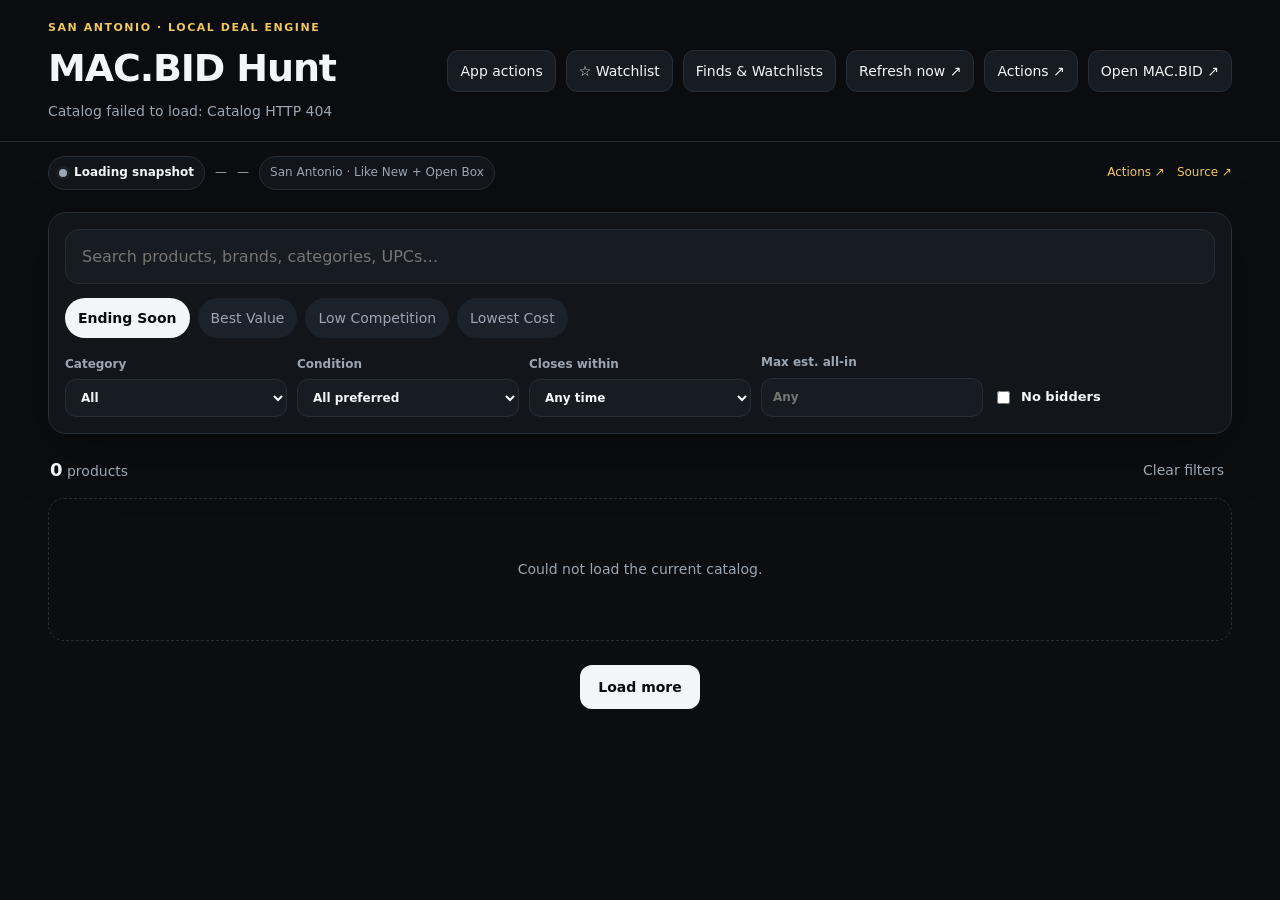
==== ui/index.html @ 6457dd2a "ux: make all-in cost the primary spend filter" ====
<!doctype html>
<html lang="en">
<head>
  <meta charset="utf-8" />
  <meta name="viewport" content="width=device-width,initial-scale=1" />
  <meta name="color-scheme" content="dark light" />
  <title>MAC.BID Hunt</title>
  <link rel="stylesheet" href="styles.css" />
  <link rel="stylesheet" href="enhancements.css" />
</head>
<body>
  <header class="topbar">
    <div>
      <p class="eyebrow">SAN ANTONIO · LOCAL DEAL ENGINE</p>
      <h1>MAC.BID Hunt</h1>
      <p id="catalog-meta" class="muted">Loading catalog…</p>
    </div>
    <div class="top-actions">
      <button id="watch-toggle" class="ghost" type="button">☆ Watchlist</button>
      <a class="ghost" href="finds.html">Finds & Watchlists</a>
      <a class="ghost" href="https://github.com/XoticHaze/Scraper-Public/actions/workflows/macbid-deal-engine.yml" target="_blank" rel="noreferrer">Refresh now ↗</a>
      <a class="ghost" href="https://github.com/XoticHaze/Scraper-Public/actions" target="_blank" rel="noreferrer">Actions ↗</a>
      <a class="ghost" href="https://www.mac.bid/locations/san-antonio" target="_blank" rel="noreferrer">Open MAC.BID ↗</a>
    </div>
  </header>

  <main>
    <section class="controls panel">
      <div class="search-wrap">
        <input id="search" type="search" autocomplete="off" placeholder="Search products, brands, categories, UPCs…" aria-label="Search catalog" />
      </div>

      <div class="view-tabs" role="tablist" aria-label="Deal view">
        <button class="tab active" data-sort="ending" type="button">Ending Soon</button>
        <button class="tab" data-sort="value" type="button">Best Value</button>
        <button class="tab" data-sort="competition" type="button">Low Competition</button>
        <button class="tab" data-sort="cost" type="button">Lowest Cost</button>
      </div>

      <div class="filters">
        <label>Category
          <select id="category"><option value="">All</option></select>
        </label>
        <label>Condition
          <select id="condition">
            <option value="">All preferred</option>
            <option value="LIKE NEW">Like New</option>
            <option value="OPEN BOX">Open Box</option>
          </select>
        </label>
        <label>Closes within
          <select id="closes-within">
            <option value="">Any time</option>
            <option value="1">1 hour</option>
            <option value="3">3 hours</option>
            <option value="6">6 hours</option>
            <option value="12">12 hours</option>
            <option value="24">24 hours</option>
          </select>
        </label>
        <label>Max est. all-in
          <input id="max-total" type="number" min="0" step="5" placeholder="Any" />
        </label>
        <label class="check"><input id="no-bidders" type="checkbox" /> No bidders</label>
      </div>
    </section>

    <section class="summary-row">
      <div><strong id="result-count">0</strong><span> products</span></div>
      <button id="clear-filters" class="text-button" type="button">Clear filters</button>
    </section>

    <section id="grid" class="grid" aria-live="polite"></section>
    <div class="load-more-wrap"><button id="load-more" class="primary" type="button">Load more</button></div>
  </main>

  <dialog id="detail-dialog">
    <button id="dialog-close" class="dialog-close" aria-label="Close" type="button">×</button>
    <div id="detail-content"></div>
  </dialog>

  <template id="card-template">
    <article class="card">
      <button class="watch-star" type="button" aria-label="Watch item">☆</button>
      <button class="card-open" type="button">
        <div class="image-wrap"><img loading="lazy" alt="" /></div>
        <div class="card-body">
          <div class="chips"></div>
          <h2></h2>
          <p class="brand muted"></p>
          <div class="metrics"></div>
          <div class="card-foot"></div>
        </div>
      </button>
    </article>
  </template>

  <script src="catalog.js"></script>
  <script src="catalog-loader.js"></script>
  <script src="app.js" defer></script>
  <script src="app-enhancements.js" defer></script>
  <script src="action-center.js" defer></script>
</body>
</html>
---- ui/styles.css ----
:root {
  --bg:#0b0d10;
  --panel:#12161b;
  --panel-2:#171c22;
  --text:#f3f6f8;
  --muted:#9ba6b2;
  --line:#262e37;
  --accent:#f0c75e;
  --good:#79d69a;
  --warn:#f6b66b;
  --danger:#ef7d7d;
  --radius:18px;
  --shadow:0 18px 60px rgba(0,0,0,.28);
}
*{box-sizing:border-box}
html{background:var(--bg)}
body{margin:0;background:var(--bg);color:var(--text);font:14px/1.45 Inter,ui-sans-serif,system-ui,-apple-system,BlinkMacSystemFont,"Segoe UI",sans-serif}
button,input,select{font:inherit}
button,a{touch-action:manipulation}
a{color:inherit;text-decoration:none}
.topbar{position:sticky;top:0;z-index:20;display:flex;justify-content:space-between;gap:20px;padding:20px clamp(18px,4vw,48px);background:rgba(11,13,16,.9);backdrop-filter:blur(18px);border-bottom:1px solid var(--line)}
.topbar h1{margin:0;font-size:clamp(24px,4vw,38px);letter-spacing:-.03em}
.eyebrow{margin:0 0 5px;color:var(--accent);font-size:11px;font-weight:800;letter-spacing:.14em}
.muted{color:var(--muted)}
.topbar .muted{margin:5px 0 0}
.top-actions{display:flex;align-items:center;gap:10px;flex-wrap:wrap}
main{padding:22px clamp(16px,4vw,48px) 60px;max-width:1700px;margin:auto}
.panel{background:var(--panel);border:1px solid var(--line);border-radius:var(--radius);box-shadow:var(--shadow)}
.controls{padding:16px;display:grid;gap:14px}
.search-wrap input{width:100%;border:1px solid var(--line);background:var(--panel-2);color:var(--text);border-radius:14px;padding:15px 16px;font-size:16px;outline:none}
.search-wrap input:focus{border-color:#54616f;box-shadow:0 0 0 3px rgba(255,255,255,.04)}
.view-tabs{display:flex;gap:8px;overflow-x:auto;padding-bottom:2px}
.tab,.ghost,.primary,.text-button{border:0;cursor:pointer}
.tab{white-space:nowrap;padding:10px 13px;border-radius:999px;background:#1c222a;color:var(--muted)}
.tab.active{background:var(--text);color:#0a0c0e;font-weight:800}
.filters{display:grid;grid-template-columns:repeat(5,minmax(130px,1fr));gap:10px;align-items:end}
.filters label{display:grid;gap:6px;color:var(--muted);font-size:12px;font-weight:700}
.filters select,.filters input[type=number]{width:100%;border:1px solid var(--line);border-radius:11px;background:var(--panel-2);color:var(--text);padding:10px 11px;outline:none}
.filters .check{display:flex;align-items:center;gap:8px;min-height:39px;color:var(--text);font-size:13px}
.filters .check input{accent-color:var(--accent)}
.ghost{display:inline-flex;align-items:center;justify-content:center;padding:10px 12px;border-radius:11px;background:#171c22;border:1px solid var(--line);color:var(--text)}
.ghost.active{border-color:var(--accent);color:var(--accent)}
.summary-row{display:flex;justify-content:space-between;align-items:center;padding:20px 2px 12px;color:var(--muted)}
.summary-row strong{color:var(--text);font-size:18px}
.text-button{background:none;color:var(--muted);padding:6px}
.grid{display:grid;grid-template-columns:repeat(auto-fill,minmax(250px,1fr));gap:14px}
.card{position:relative;overflow:hidden;background:var(--panel);border:1px solid var(--line);border-radius:16px;transition:.15s ease;min-width:0}
.card:hover{transform:translateY(-2px);border-color:#3c4652;box-shadow:var(--shadow)}
.card-open{display:block;width:100%;height:100%;padding:0;border:0;background:none;color:inherit;text-align:left;cursor:pointer}
.image-wrap{aspect-ratio:4/3;background:#0f1216;overflow:hidden}
.image-wrap img{width:100%;height:100%;object-fit:contain;display:block;transition:transform .2s ease}
.card:hover .image-wrap img{transform:scale(1.02)}
.card-body{padding:13px}
.card h2{margin:8px 0 3px;font-size:16px;line-height:1.28;letter-spacing:-.01em;display:-webkit-box;-webkit-line-clamp:2;-webkit-box-orient:vertical;overflow:hidden;min-height:41px}
.brand{margin:0 0 11px;font-size:12px;white-space:nowrap;overflow:hidden;text-overflow:ellipsis}
.chips{display:flex;gap:6px;flex-wrap:wrap}
.chip{display:inline-flex;align-items:center;border-radius:999px;padding:4px 7px;background:#20262e;color:#cbd2d9;font-size:10px;font-weight:800;letter-spacing:.03em;text-transform:uppercase}
.chip.good{color:var(--good)}
.chip.warn{color:var(--warn)}
.metrics{display:grid;grid-template-columns:1fr 1fr;gap:8px}
.metric{padding:9px;background:var(--panel-2);border-radius:10px;min-width:0}
.metric span{display:block;color:var(--muted);font-size:10px;text-transform:uppercase;letter-spacing:.06em}
.metric strong{display:block;margin-top:2px;font-size:14px;white-space:nowrap;overflow:hidden;text-overflow:ellipsis}
.metric .good{color:var(--good)}
.card-foot{display:flex;justify-content:space-between;gap:10px;margin-top:11px;color:var(--muted);font-size:11px}
.watch-star{position:absolute;right:9px;top:9px;z-index:3;width:34px;height:34px;border-radius:50%;border:1px solid rgba(255,255,255,.15);background:rgba(10,12,15,.82);color:#fff;font-size:20px;cursor:pointer}
.watch-star.active{color:var(--accent)}
.load-more-wrap{display:flex;justify-content:center;padding:24px}
.primary{padding:12px 18px;background:var(--text);color:#0a0c0e;border-radius:12px;font-weight:800}
#load-more[hidden]{display:none}
dialog{width:min(980px,calc(100vw - 24px));max-height:90vh;border:1px solid var(--line);border-radius:20px;background:#101419;color:var(--text);padding:0;box-shadow:0 40px 100px rgba(0,0,0,.55)}
dialog::backdrop{background:rgba(0,0,0,.72);backdrop-filter:blur(5px)}
.dialog-close{position:sticky;float:right;top:12px;right:12px;z-index:4;width:36px;height:36px;border:1px solid var(--line);border-radius:50%;background:#171c22;color:var(--text);font-size:23px;cursor:pointer;margin:12px}
.detail{display:grid;grid-template-columns:minmax(260px,.9fr) minmax(0,1.1fr);gap:0;clear:both}
.detail-media{background:#0a0d10;min-height:420px;display:grid;place-items:center}
.detail-media img{max-width:100%;max-height:640px;object-fit:contain}
.detail-body{padding:26px}
.detail-body h2{font-size:28px;line-height:1.12;margin:7px 0 8px;letter-spacing:-.03em}
.detail-body .sub{margin:0 0 18px;color:var(--muted)}
.cost-box,.verify-box,.lot-box{border:1px solid var(--line);border-radius:14px;background:#151a20;padding:14px;margin-top:14px}
.cost-row{display:flex;justify-content:space-between;gap:18px;padding:7px 0;border-bottom:1px solid rgba(255,255,255,.06)}
.cost-row:last-child{border-bottom:0}.cost-row.total{font-size:17px;font-weight:900}.cost-row .good{color:var(--good)}
.detail-actions{display:flex;gap:10px;flex-wrap:wrap;margin-top:16px}
.detail-actions a,.detail-actions button{padding:11px 14px;border-radius:11px;border:1px solid var(--line);background:#1a2027;color:var(--text);cursor:pointer}
.detail-actions .primary-link{background:var(--text);color:#0b0d10;font-weight:900}
.alt-list{display:grid;gap:8px;margin-top:10px}
.alt{display:grid;grid-template-columns:1fr auto auto;gap:10px;align-items:center;padding:9px 10px;border-radius:10px;background:#11161b;font-size:12px}
.alt a{color:var(--accent)}
.empty{grid-column:1/-1;padding:60px 20px;text-align:center;color:var(--muted);border:1px dashed var(--line);border-radius:16px}
@media (max-width:900px){.filters{grid-template-columns:repeat(2,minmax(0,1fr))}.detail{grid-template-columns:1fr}.detail-media{min-height:280px}.topbar{position:static}}
@media (max-width:560px){.topbar{padding:16px;align-items:flex-start}.top-actions{justify-content:flex-end}.top-actions a{display:none}.filters{grid-template-columns:1fr 1fr}.grid{grid-template-columns:repeat(2,minmax(0,1fr));gap:8px}.card-body{padding:10px}.card h2{font-size:14px;min-height:36px}.metrics{grid-template-columns:1fr}.metric:nth-child(n+3){display:none}.image-wrap{aspect-ratio:1/1}.detail-body{padding:18px}.detail-body h2{font-size:23px}}
---- ui/enhancements.css ----
.app-status{max-width:1700px;margin:14px auto 0;padding:0 clamp(16px,4vw,48px);display:flex;justify-content:space-between;gap:16px;align-items:center;color:var(--muted)}
.status-main{display:flex;gap:10px;align-items:center;flex-wrap:wrap;min-width:0}
.status-badge,.status-scope{display:inline-flex;align-items:center;gap:7px;padding:7px 10px;border-radius:999px;background:var(--panel);border:1px solid var(--line);font-size:12px}
.status-badge strong{color:var(--text)}
.status-dot{width:8px;height:8px;border-radius:50%;background:var(--muted);box-shadow:0 0 0 3px rgba(255,255,255,.04)}
.app-status.fresh .status-dot{background:var(--good)}
.app-status.warn .status-dot{background:var(--warn)}
.app-status.stale .status-dot{background:var(--danger)}
.status-copy{font-size:12px;white-space:nowrap}
.status-links{display:flex;gap:12px;white-space:nowrap;font-size:12px}
.status-links a{color:var(--accent)}
.quick-bar{display:flex;gap:7px;align-items:center;overflow-x:auto;padding-bottom:2px;scrollbar-width:none}
.quick-bar::-webkit-scrollbar{display:none}
.quick-label{flex:0 0 auto;color:var(--muted);font-size:11px;font-weight:800;text-transform:uppercase;letter-spacing:.08em;margin-right:2px}
.quick-chip{flex:0 0 auto;border:1px solid var(--line);background:#171c22;color:#cbd2d9;border-radius:999px;padding:7px 10px;cursor:pointer;font-size:12px}
.quick-chip.active{border-color:var(--accent);color:var(--accent);background:rgba(240,199,94,.08)}
.mobile-filter-toggle{display:none;border:1px solid var(--line);background:#171c22;color:var(--text);border-radius:11px;padding:10px 12px;font-weight:800;cursor:pointer}
.action-center{padding:26px;clear:both}
.action-center-head h2{margin:0 0 8px;font-size:30px;letter-spacing:-.03em}
.action-center-head p{max-width:720px}
.action-center-list{display:grid;gap:10px;margin-top:18px}
.action-card{display:grid;grid-template-columns:minmax(0,1fr) auto;gap:18px;align-items:center;padding:14px;border:1px solid var(--line);border-radius:14px;background:#151a20}
.action-card-copy{min-width:0}
.action-card-copy>strong{display:block;font-size:15px}
.action-card-copy p{margin:5px 0 7px}
.action-meta{display:inline-flex;padding:4px 7px;border-radius:999px;background:#20262e;color:#cbd2d9;font-size:10px;font-weight:800;text-transform:uppercase;letter-spacing:.04em}
.action-run{display:inline-flex;align-items:center;justify-content:center;padding:10px 12px;border-radius:10px;background:var(--text);color:#0b0d10;font-weight:800;white-space:nowrap}
.action-center-note{margin-top:18px;padding:13px 14px;border:1px solid var(--line);border-radius:13px;background:#11161b}
.action-center-note p{margin:6px 0 0}

@media (max-width:900px){
  .app-status{margin-top:10px;align-items:flex-start;flex-direction:column;gap:8px}
  .status-links{width:100%}
}

@media (max-width:560px){
  .topbar{flex-direction:column;gap:10px;padding-bottom:12px}
  .top-actions{width:100%;display:grid;grid-template-columns:repeat(3,minmax(0,1fr));gap:7px;justify-content:stretch}
  .top-actions .ghost{display:flex!important;width:100%;padding:8px 5px;font-size:11px;white-space:nowrap}
  .top-actions a:last-child{display:none!important}
  .app-status{padding:0 16px;margin-top:8px;gap:4px}
  .status-main{gap:6px}
  .status-copy{font-size:11px}
  .status-scope,.status-links{display:none}
  .controls{gap:11px}
  .quick-bar{margin-right:-2px}
  .view-tabs{display:grid;grid-template-columns:repeat(2,minmax(0,1fr));overflow:visible}
  .tab{text-align:center;padding:9px 8px}
  .mobile-filter-toggle{display:block;width:100%}
  .controls:not(.filters-open) .filters{display:none!important}
  .controls.filters-open .filters{display:grid!important}
  .metrics{grid-template-columns:1fr 1fr}
  .metric:nth-child(3){display:none!important}
  .metric:nth-child(4){display:block!important;grid-column:1/-1}
  .card-foot{font-size:10px}
  .action-center{padding:18px}
  .action-center-head h2{font-size:24px}
  .action-card{grid-template-columns:1fr;gap:10px}
  .action-run{width:100%}
}
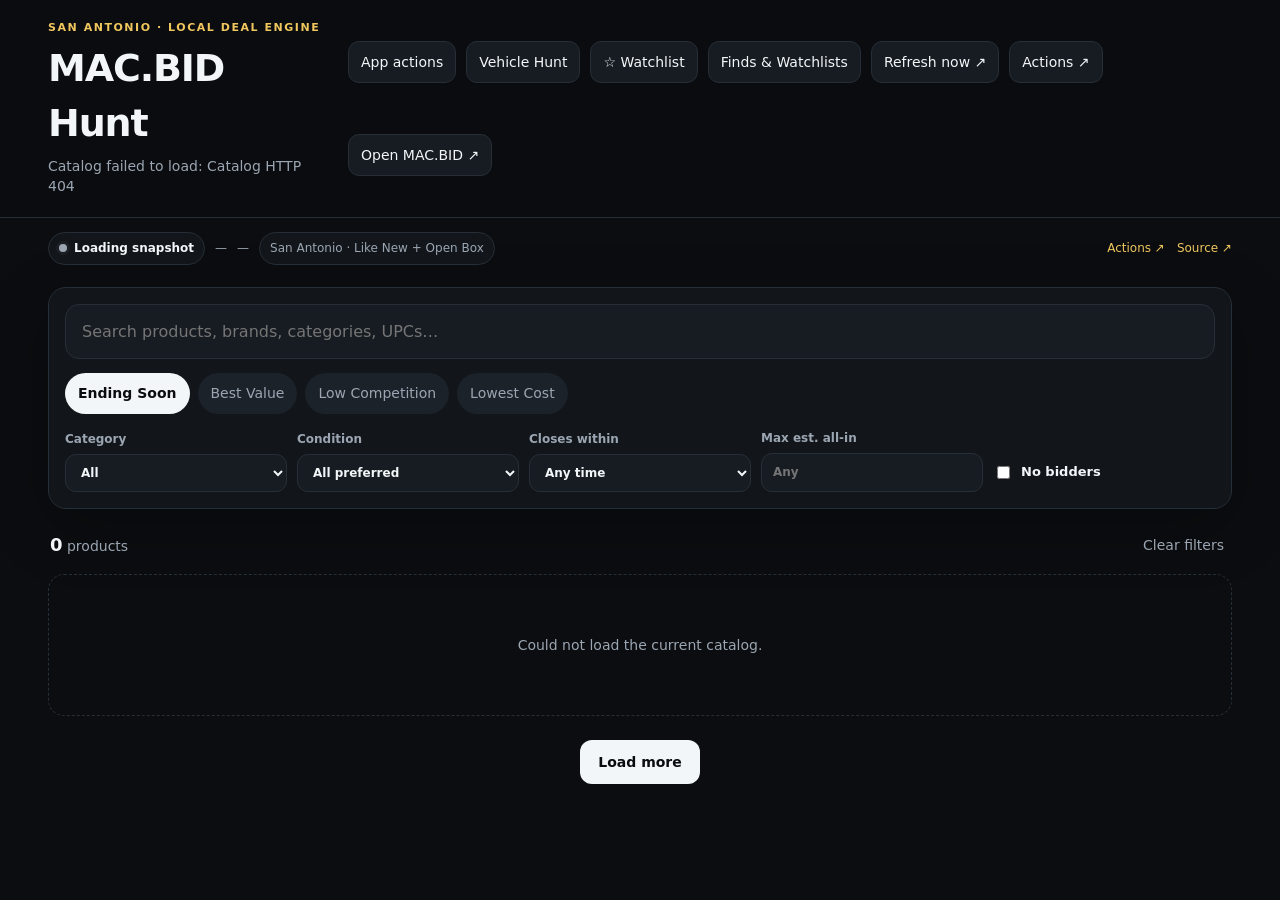
==== commit 410271d1: "feat: add Vehicle Hunt navigation" ====
--- a/ui/index.html
+++ b/ui/index.html
@@ -16,6 +16,7 @@
       <p id="catalog-meta" class="muted">Loading catalog…</p>
     </div>
     <div class="top-actions">
+      <a class="ghost" href="vehicles.html">Vehicle Hunt</a>
       <button id="watch-toggle" class="ghost" type="button">☆ Watchlist</button>
       <a class="ghost" href="finds.html">Finds & Watchlists</a>
       <a class="ghost" href="https://github.com/XoticHaze/Scraper-Public/actions/workflows/macbid-deal-engine.yml" target="_blank" rel="noreferrer">Refresh now ↗</a>
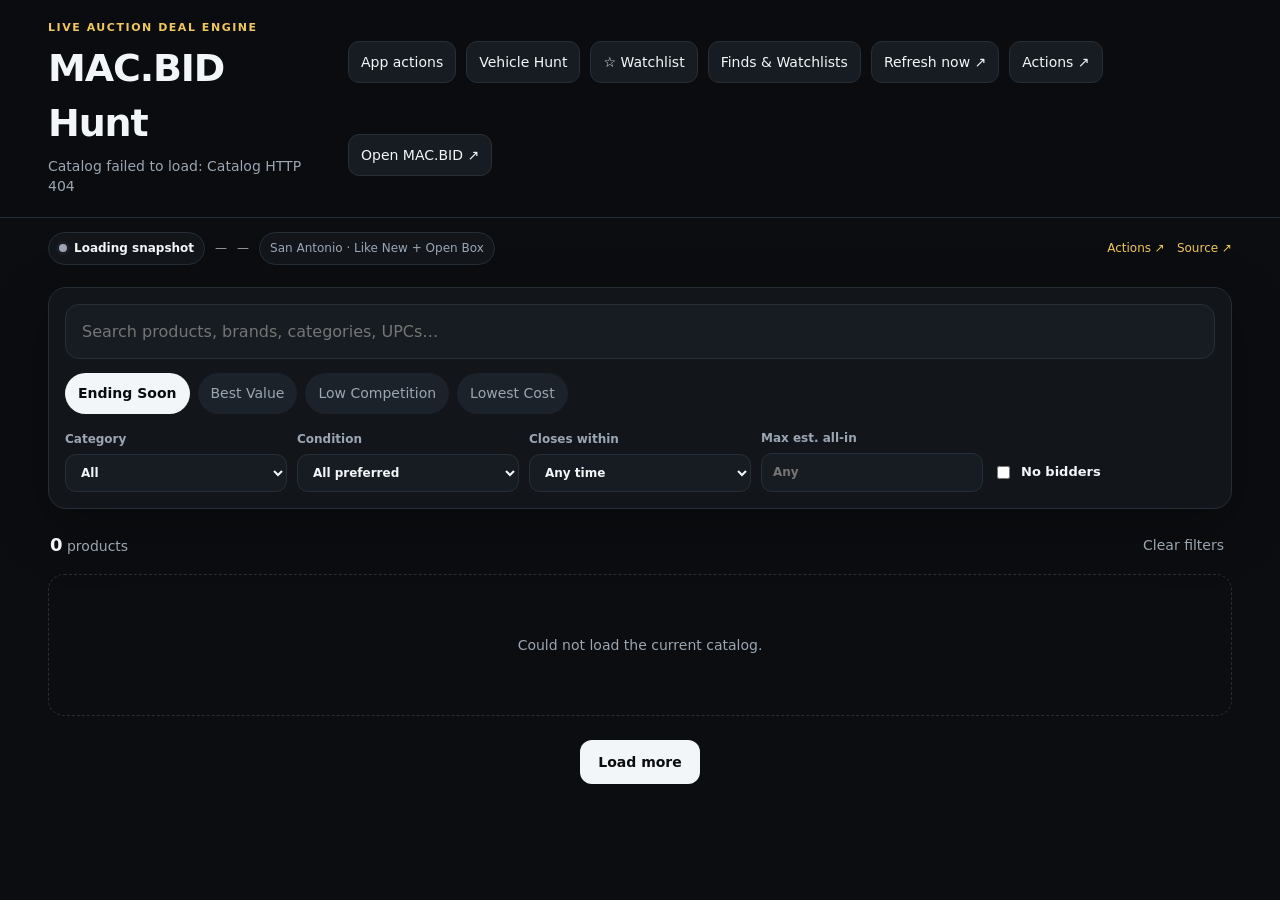
==== commit 34c778ff: "ux: make public hunt header location-neutral" ====
--- a/ui/index.html
+++ b/ui/index.html
@@ -11,7 +11,7 @@
 <body>
   <header class="topbar">
     <div>
-      <p class="eyebrow">SAN ANTONIO · LOCAL DEAL ENGINE</p>
+      <p class="eyebrow">LIVE AUCTION DEAL ENGINE</p>
       <h1>MAC.BID Hunt</h1>
       <p id="catalog-meta" class="muted">Loading catalog…</p>
     </div>
@@ -21,7 +21,7 @@
       <a class="ghost" href="finds.html">Finds & Watchlists</a>
       <a class="ghost" href="https://github.com/XoticHaze/Scraper-Public/actions/workflows/macbid-deal-engine.yml" target="_blank" rel="noreferrer">Refresh now ↗</a>
       <a class="ghost" href="https://github.com/XoticHaze/Scraper-Public/actions" target="_blank" rel="noreferrer">Actions ↗</a>
-      <a class="ghost" href="https://www.mac.bid/locations/san-antonio" target="_blank" rel="noreferrer">Open MAC.BID ↗</a>
+      <a class="ghost" href="https://www.mac.bid/" target="_blank" rel="noreferrer">Open MAC.BID ↗</a>
     </div>
   </header>
 
@@ -98,6 +98,7 @@
 
   <script src="catalog.js"></script>
   <script src="catalog-loader.js"></script>
+  <script src="browser-state.js"></script>
   <script src="app.js" defer></script>
   <script src="app-enhancements.js" defer></script>
   <script src="action-center.js" defer></script>
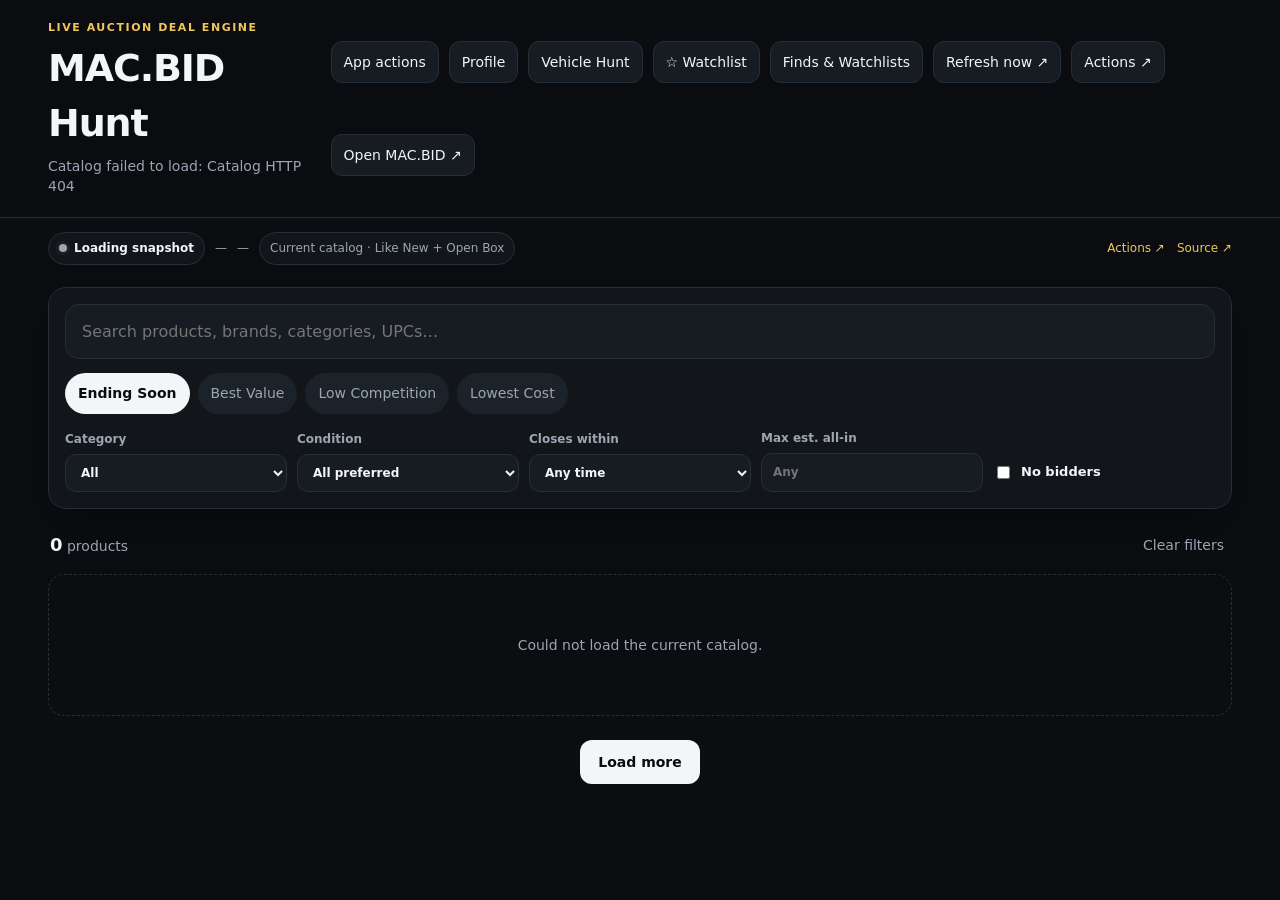
==== commit aff4f57f: "feat: load browser profile editor" ====
--- a/ui/index.html
+++ b/ui/index.html
@@ -99,6 +99,7 @@
   <script src="catalog.js"></script>
   <script src="catalog-loader.js"></script>
   <script src="browser-state.js"></script>
+  <script src="browser-profile.js" defer></script>
   <script src="app.js" defer></script>
   <script src="app-enhancements.js" defer></script>
   <script src="action-center.js" defer></script>
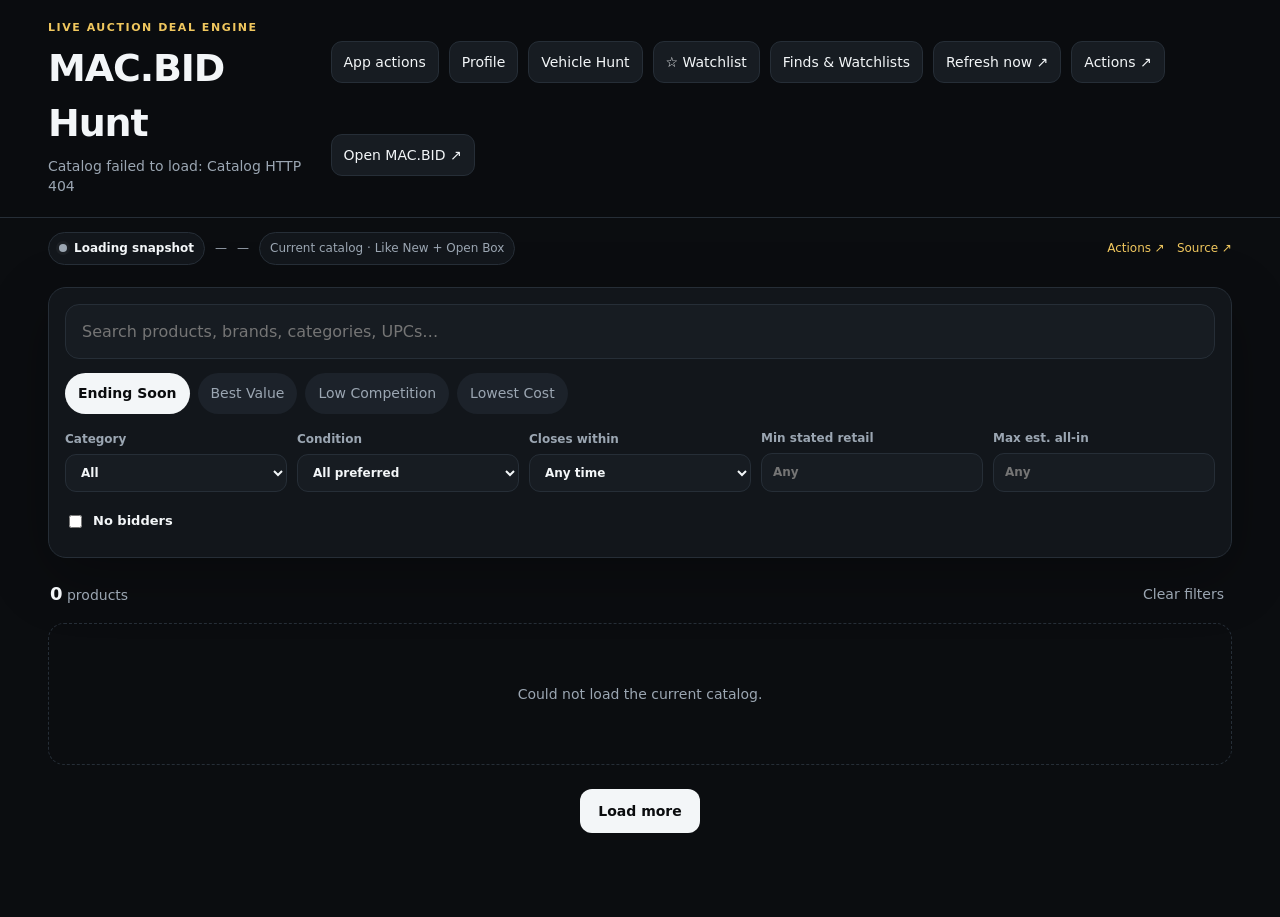
==== commit 29c5494b: "feat: add minimum retail filter" ====
--- a/ui/index.html
+++ b/ui/index.html
@@ -59,6 +59,9 @@
             <option value="24">24 hours</option>
           </select>
         </label>
+        <label>Min stated retail
+          <input id="min-retail" type="number" min="0" step="50" placeholder="Any" />
+        </label>
         <label>Max est. all-in
           <input id="max-total" type="number" min="0" step="5" placeholder="Any" />
         </label>
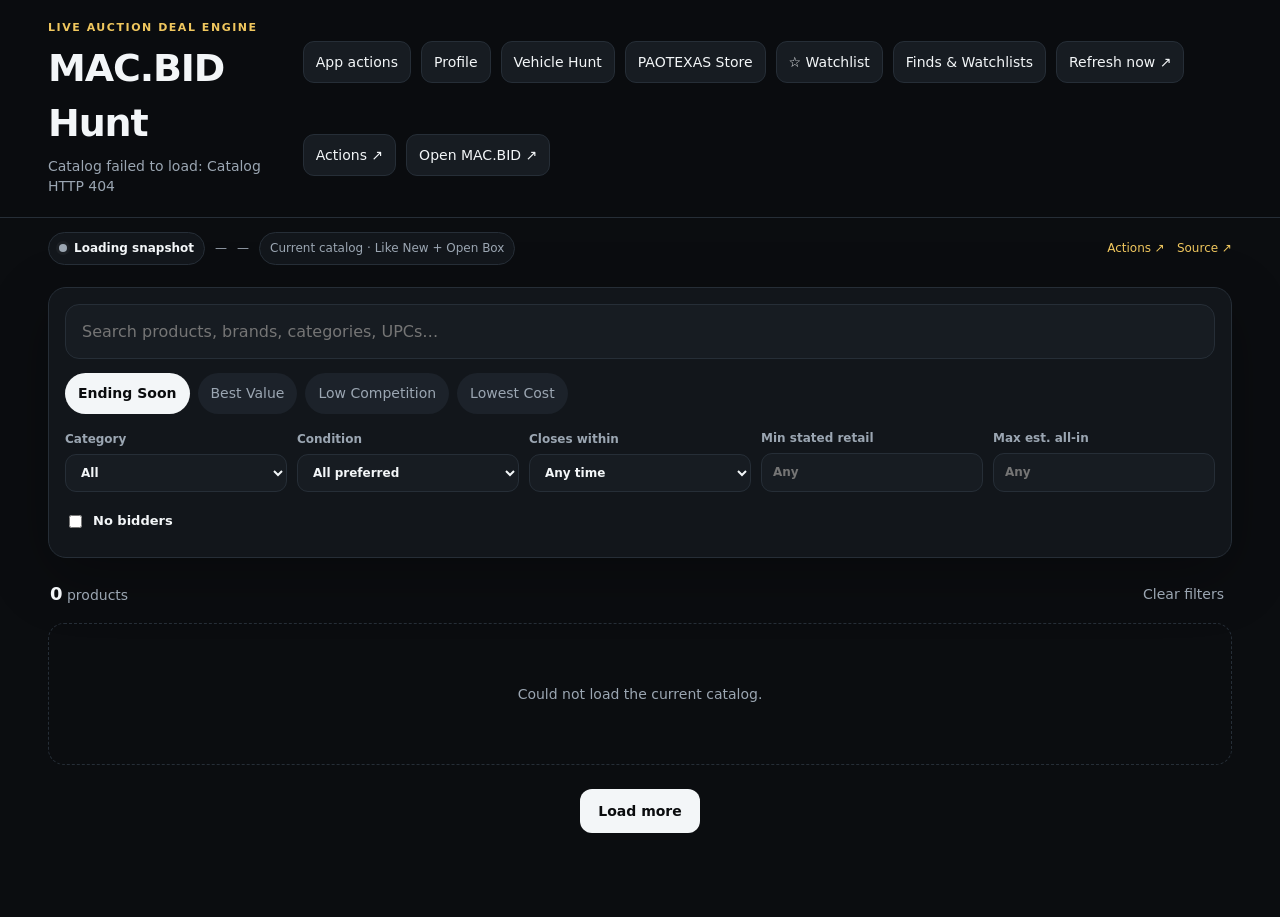
==== commit 700bb486: "ui(nav): expose independent first-party store view in Scraper" ====
--- a/ui/index.html
+++ b/ui/index.html
@@ -17,6 +17,7 @@
     </div>
     <div class="top-actions">
       <a class="ghost" href="vehicles.html">Vehicle Hunt</a>
+      <a class="ghost" href="paotexas.html">PAOTEXAS Store</a>
       <button id="watch-toggle" class="ghost" type="button">☆ Watchlist</button>
       <a class="ghost" href="finds.html">Finds & Watchlists</a>
       <a class="ghost" href="https://github.com/XoticHaze/Scraper-Public/actions/workflows/macbid-deal-engine.yml" target="_blank" rel="noreferrer">Refresh now ↗</a>
--- a/ui/styles.css
+++ b/ui/styles.css
@@ -77,9 +77,10 @@
 .detail-body{padding:26px}
 .detail-body h2{font-size:28px;line-height:1.12;margin:7px 0 8px;letter-spacing:-.03em}
 .detail-body .sub{margin:0 0 18px;color:var(--muted)}
-.cost-box,.verify-box,.lot-box{border:1px solid var(--line);border-radius:14px;background:#151a20;padding:14px;margin-top:14px}
+.cost-box,.verify-box,.lot-box,.plan-box{border:1px solid var(--line);border-radius:14px;background:#151a20;padding:14px;margin-top:14px}
 .cost-row{display:flex;justify-content:space-between;gap:18px;padding:7px 0;border-bottom:1px solid rgba(255,255,255,.06)}
 .cost-row:last-child{border-bottom:0}.cost-row.total{font-size:17px;font-weight:900}.cost-row .good{color:var(--good)}
+.plan-grid{display:grid;grid-template-columns:repeat(2,minmax(0,1fr));gap:10px;margin-top:12px}.plan-grid label,.plan-note{display:grid;gap:6px;color:var(--muted);font-size:12px;font-weight:700}.plan-grid input,.plan-grid select,.plan-note textarea{width:100%;border:1px solid var(--line);border-radius:10px;background:var(--panel-2);color:var(--text);padding:10px;outline:none}.plan-note{margin-top:10px}.plan-note textarea{resize:vertical;min-height:72px}.plan-box .good{color:var(--good)}
 .detail-actions{display:flex;gap:10px;flex-wrap:wrap;margin-top:16px}
 .detail-actions a,.detail-actions button{padding:11px 14px;border-radius:11px;border:1px solid var(--line);background:#1a2027;color:var(--text);cursor:pointer}
 .detail-actions .primary-link{background:var(--text);color:#0b0d10;font-weight:900}
@@ -88,4 +89,6 @@
 .alt a{color:var(--accent)}
 .empty{grid-column:1/-1;padding:60px 20px;text-align:center;color:var(--muted);border:1px dashed var(--line);border-radius:16px}
 @media (max-width:900px){.filters{grid-template-columns:repeat(2,minmax(0,1fr))}.detail{grid-template-columns:1fr}.detail-media{min-height:280px}.topbar{position:static}}
-@media (max-width:560px){.topbar{padding:16px;align-items:flex-start}.top-actions{justify-content:flex-end}.top-actions a{display:none}.filters{grid-template-columns:1fr 1fr}.grid{grid-template-columns:repeat(2,minmax(0,1fr));gap:8px}.card-body{padding:10px}.card h2{font-size:14px;min-height:36px}.metrics{grid-template-columns:1fr}.metric:nth-child(n+3){display:none}.image-wrap{aspect-ratio:1/1}.detail-body{padding:18px}.detail-body h2{font-size:23px}}
+@media (max-width:560px){.plan-grid{grid-template-columns:1fr}.topbar{padding:16px;align-items:flex-start}.top-actions{justify-content:flex-end}.top-actions a{display:none}.filters{grid-template-columns:1fr 1fr}.grid{grid-template-columns:repeat(2,minmax(0,1fr));gap:8px}.card-body{padding:10px}.card h2{font-size:14px;min-height:36px}.metrics{grid-template-columns:1fr}.metric:nth-child(n+3){display:none}.image-wrap{aspect-ratio:1/1}.detail-body{padding:18px}.detail-body h2{font-size:23px}}
+
+.compat-list{margin-top:10px}.compat-list ul{margin:6px 0 0 18px;padding:0;color:var(--muted)}.compat-list li{margin:4px 0}
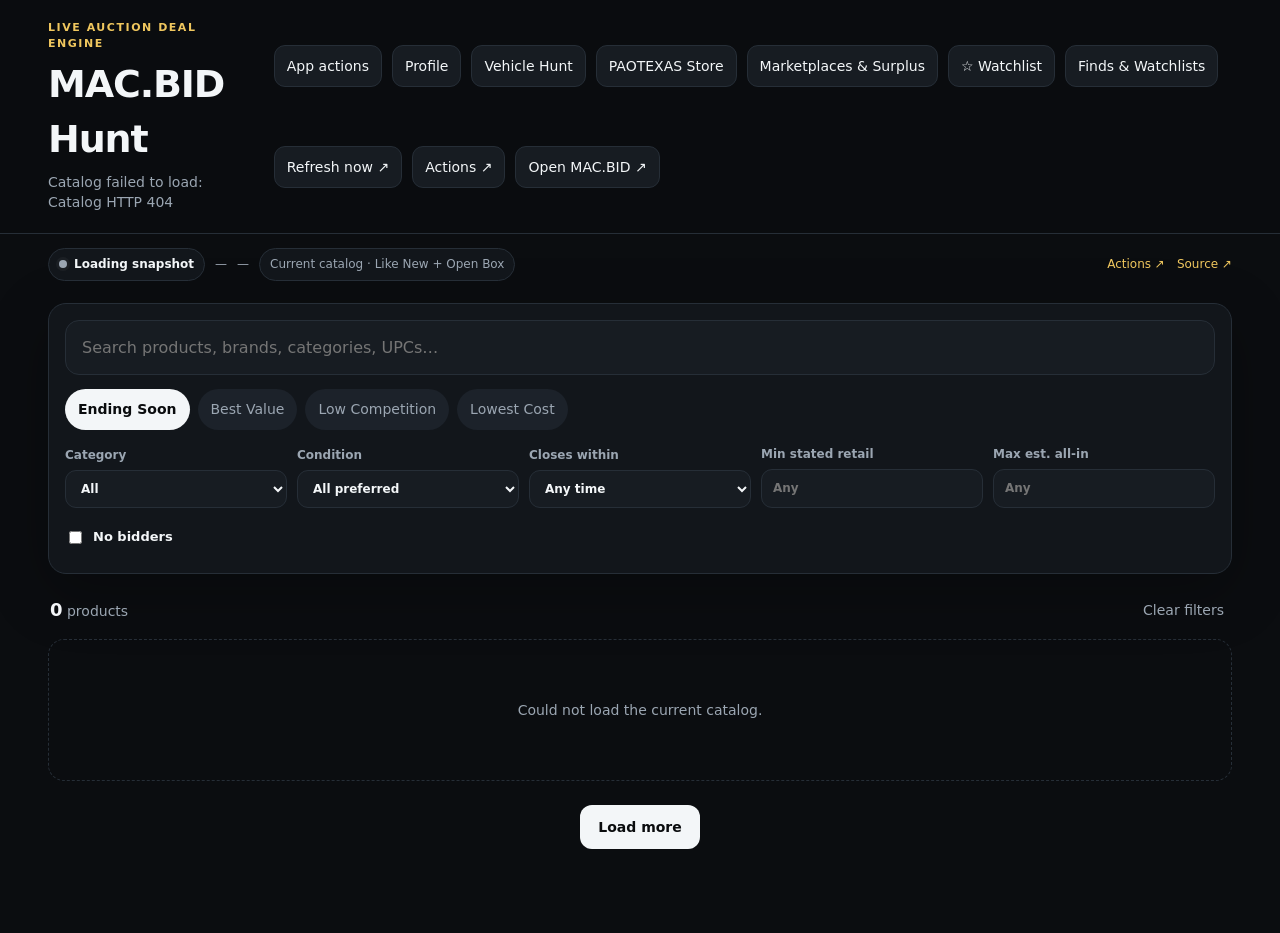
==== commit 6ae65544: "feat: publish opt-in marketplace source directory and fresh GSA view without affecting MAC.BID" ====
--- a/ui/index.html
+++ b/ui/index.html
@@ -18,6 +18,7 @@
     <div class="top-actions">
       <a class="ghost" href="vehicles.html">Vehicle Hunt</a>
       <a class="ghost" href="paotexas.html">PAOTEXAS Store</a>
+      <a class="ghost" href="marketplaces.html">Marketplaces &amp; Surplus</a>
       <button id="watch-toggle" class="ghost" type="button">☆ Watchlist</button>
       <a class="ghost" href="finds.html">Finds & Watchlists</a>
       <a class="ghost" href="https://github.com/XoticHaze/Scraper-Public/actions/workflows/macbid-deal-engine.yml" target="_blank" rel="noreferrer">Refresh now ↗</a>
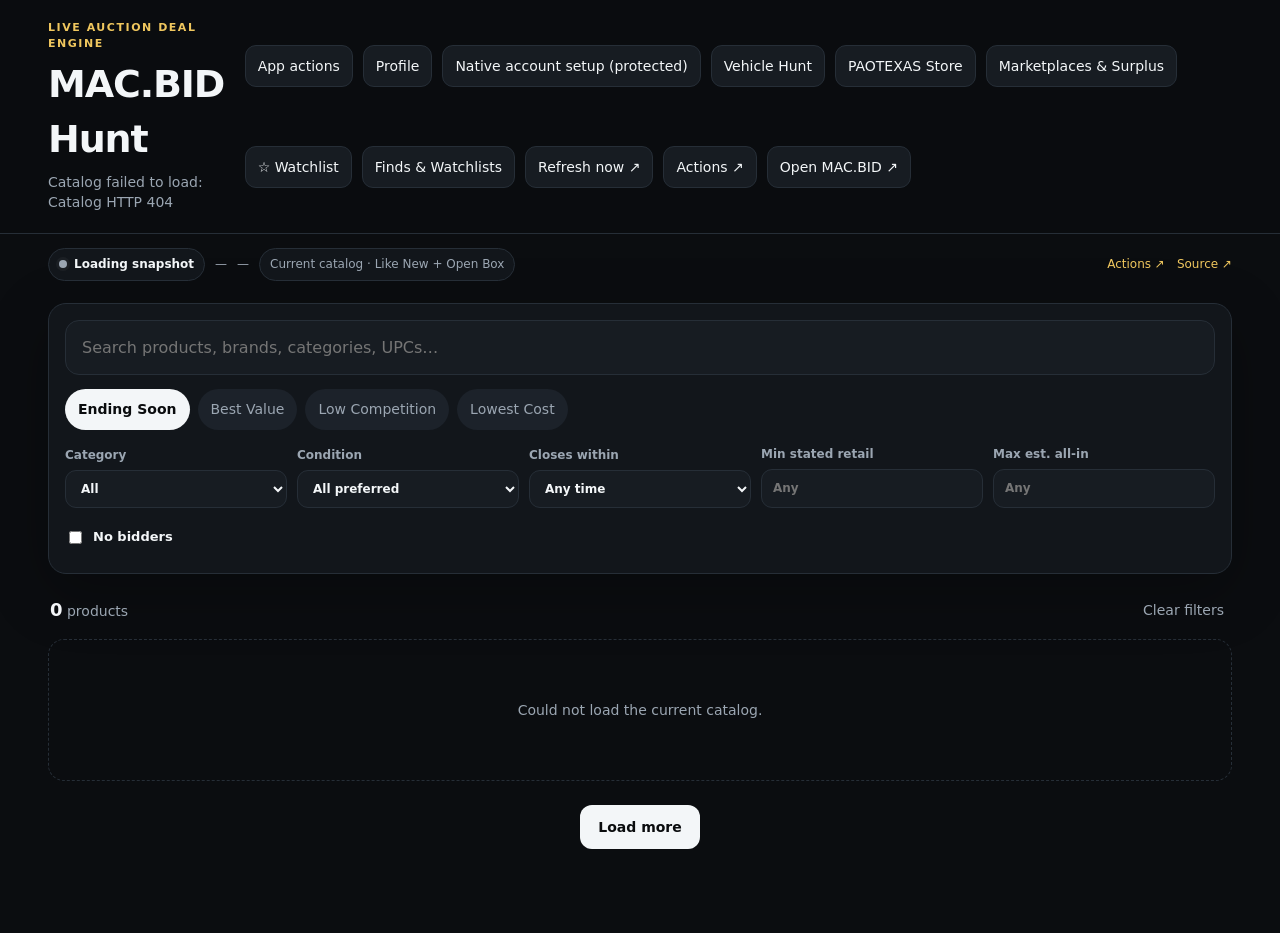
==== commit fe59afc3: "Connect existing Scraper UI to verified private account panel without credentials or public account " ====
--- a/ui/index.html
+++ b/ui/index.html
@@ -16,6 +16,7 @@
       <p id="catalog-meta" class="muted">Loading catalog…</p>
     </div>
     <div class="top-actions">
+      <a class="ghost" href="https://cc-app-scraper-account.cc-ordinary-deployments.workers.dev/account/macbid" target="_blank" rel="noreferrer">Native account setup (protected)</a>
       <a class="ghost" href="vehicles.html">Vehicle Hunt</a>
       <a class="ghost" href="paotexas.html">PAOTEXAS Store</a>
       <a class="ghost" href="marketplaces.html">Marketplaces &amp; Surplus</a>
